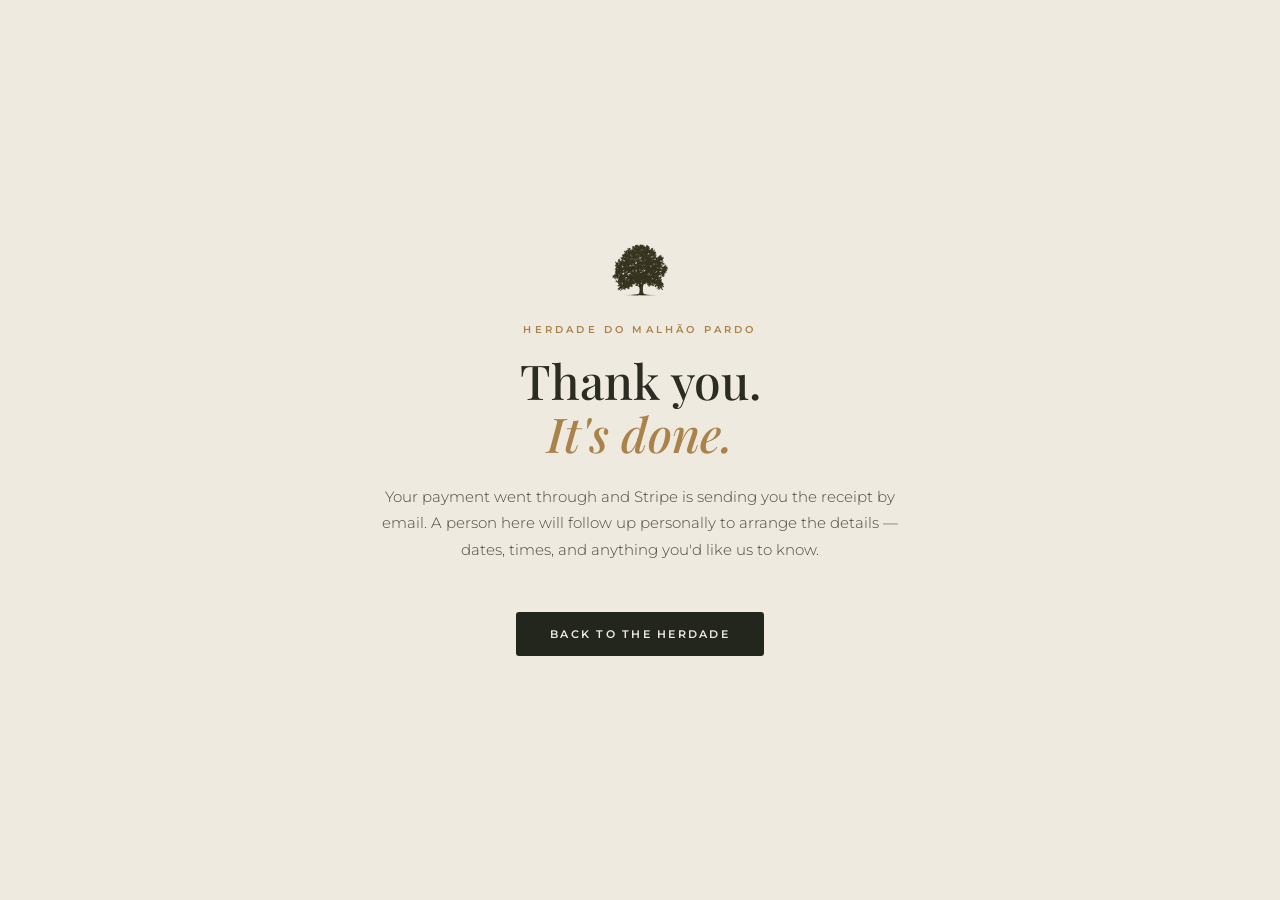
==== obrigado.html @ b8aa803a "Full Stripe gateway: Checkout worker (circuit + vouchers), webhook→D1, self-arming UI, success page " ====
<!doctype html>
<html lang="en">
<head>
<meta charset="utf-8">
<meta name="viewport" content="width=device-width,initial-scale=1">
<meta name="robots" content="noindex">
<title>Thank you — Herdade do Malhão Pardo</title>
<link rel="icon" type="image/png" sizes="32x32" href="img/favicon-32.png">
<link rel="preconnect" href="https://fonts.googleapis.com">
<link rel="preconnect" href="https://fonts.gstatic.com" crossorigin>
<link href="https://fonts.googleapis.com/css2?family=Playfair+Display:ital,wght@0,400;0,500;1,400&family=Montserrat:wght@300;400;600&display=swap" rel="stylesheet">
<style>
:root{--terra:#A9834A;--olive:#4E5637;--stone:#EFEAE0;--ink:#2B2C22;--night:#22261D;
  --disp:'Playfair Display',Georgia,serif;--sans:'Montserrat',system-ui,sans-serif}
*{box-sizing:border-box;margin:0;padding:0}
body{font-family:var(--sans);background:var(--stone);color:var(--ink);min-height:100svh;
  display:grid;place-items:center;padding:30px;text-align:center;font-weight:300}
.card{max-width:520px}
img{width:56px;margin:0 auto 22px;display:block}
.eyebrow{font-size:.62rem;font-weight:600;letter-spacing:.32em;text-transform:uppercase;color:var(--terra)}
h1{font-family:var(--disp);font-weight:500;font-size:clamp(2rem,6vw,3rem);line-height:1.1;margin:.35em 0 .5em}
h1 em{font-style:italic;color:var(--terra)}
p{line-height:1.75;color:#4C463F;font-size:.95rem}
.ref{margin-top:18px;font-size:.68rem;letter-spacing:.12em;color:#8A8478;word-break:break-all}
a.btn{display:inline-block;margin-top:30px;background:var(--night);color:var(--stone);
  font-weight:600;font-size:.7rem;letter-spacing:.2em;text-transform:uppercase;
  padding:15px 34px;border-radius:3px;text-decoration:none}
</style>
</head>
<body>
<div class="card">
  <img src="img/logo-mark.webp" alt="">
  <span class="eyebrow">Herdade do Malhão Pardo</span>
  <h1>Thank you.<br><em>It's done.</em></h1>
  <p>Your payment went through and Stripe is sending you the receipt by email.
  A person here will follow up personally to arrange the details — dates, times,
  and anything you'd like us to know.</p>
  <p class="ref" id="sid"></p>
  <a class="btn" href="index.html">Back to the herdade</a>
</div>
<script>
const sid=new URLSearchParams(location.search).get('sid');
if(sid) document.getElementById('sid').textContent='Reference: '+sid;
</script>
</body>
</html>
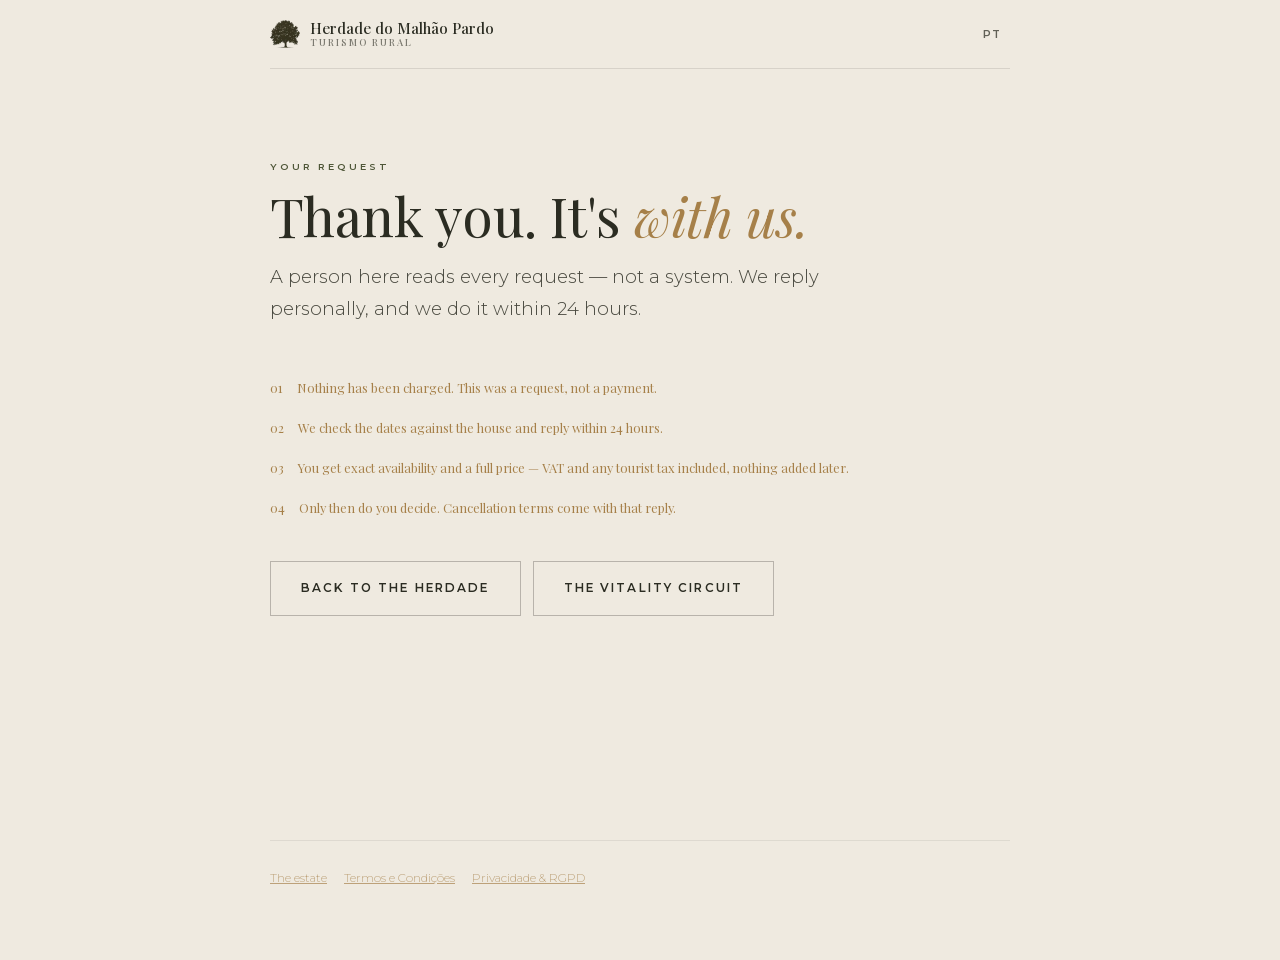
==== commit 6288e852: "Live on malhaopardo.pt: custom domain, estate engine, PT/EN, perf + a11y Domain - CNAME → malhaopard" ====
--- a/obrigado.html
+++ b/obrigado.html
@@ -1,46 +1,123 @@
-<!doctype html>
+<!DOCTYPE html>
+
 <html lang="en">
 <head>
-<meta charset="utf-8">
-<meta name="viewport" content="width=device-width,initial-scale=1">
-<meta name="robots" content="noindex">
+<meta charset="utf-8"/>
+<meta content="width=device-width,initial-scale=1" name="viewport"/>
 <title>Thank you — Herdade do Malhão Pardo</title>
-<link rel="icon" type="image/png" sizes="32x32" href="img/favicon-32.png">
-<link rel="preconnect" href="https://fonts.googleapis.com">
-<link rel="preconnect" href="https://fonts.gstatic.com" crossorigin>
-<link href="https://fonts.googleapis.com/css2?family=Playfair+Display:ital,wght@0,400;0,500;1,400&family=Montserrat:wght@300;400;600&display=swap" rel="stylesheet">
+<meta content="noindex,nofollow" name="robots"/>
+<link as="font" crossorigin="" href="fonts/PlayfairDisplay-400-lat.woff2" rel="preload" type="font/woff2"/>
+<link as="font" crossorigin="" href="fonts/Montserrat-400-lat.woff2" rel="preload" type="font/woff2"/>
+<link href="_lp.css" rel="stylesheet"/>
 <style>
-:root{--terra:#A9834A;--olive:#4E5637;--stone:#EFEAE0;--ink:#2B2C22;--night:#22261D;
-  --disp:'Playfair Display',Georgia,serif;--sans:'Montserrat',system-ui,sans-serif}
-*{box-sizing:border-box;margin:0;padding:0}
-body{font-family:var(--sans);background:var(--stone);color:var(--ink);min-height:100svh;
-  display:grid;place-items:center;padding:30px;text-align:center;font-weight:300}
-.card{max-width:520px}
-img{width:56px;margin:0 auto 22px;display:block}
-.eyebrow{font-size:.62rem;font-weight:600;letter-spacing:.32em;text-transform:uppercase;color:var(--terra)}
-h1{font-family:var(--disp);font-weight:500;font-size:clamp(2rem,6vw,3rem);line-height:1.1;margin:.35em 0 .5em}
-h1 em{font-style:italic;color:var(--terra)}
-p{line-height:1.75;color:#4C463F;font-size:.95rem}
-.ref{margin-top:18px;font-size:.68rem;letter-spacing:.12em;color:#8A8478;word-break:break-all}
-a.btn{display:inline-block;margin-top:30px;background:var(--night);color:var(--stone);
-  font-weight:600;font-size:.7rem;letter-spacing:.2em;text-transform:uppercase;
-  padding:15px 34px;border-radius:3px;text-decoration:none}
+  .mid{min-height:72vh;display:flex;flex-direction:column;justify-content:center;
+       padding:clamp(40px,8vw,90px) 0}
+  .next{list-style:none;margin-top:2em;display:flex;flex-direction:column;gap:1em;max-width:56ch}
+  .next li{display:grid;grid-template-columns:auto 1fr;gap:14px;align-items:start;font-size:.95rem}
+  .next span{font-family:var(--disp);font-size:.8rem;color:var(--terra);padding-top:.15em}
+  .ref{font-size:.74rem;opacity:.55;margin-top:2.2em;letter-spacing:.04em}
+  .more{margin-top:2.6em;display:flex;gap:12px;flex-wrap:wrap}
 </style>
 </head>
-<body>
-<div class="card">
-  <img src="img/logo-mark.webp" alt="">
-  <span class="eyebrow">Herdade do Malhão Pardo</span>
-  <h1>Thank you.<br><em>It's done.</em></h1>
-  <p>Your payment went through and Stripe is sending you the receipt by email.
-  A person here will follow up personally to arrange the details — dates, times,
-  and anything you'd like us to know.</p>
-  <p class="ref" id="sid"></p>
-  <a class="btn" href="index.html">Back to the herdade</a>
+<body><a class="skip" data-i="skip" href="#content">Skip to content</a>
+<main id="content"><div class="wrap">
+<div class="topbar">
+<a class="brand" href="index.html">
+<img alt="" decoding="async" height="32" src="img/logo-mark.webp" width="30"/>
+<b><span data-i="brand">Herdade do Malhão Pardo</span><small data-i="tr">Turismo Rural</small></b>
+</a>
+<button aria-label="Mudar para português" class="langb" data-langbtn="" type="button">PT</button>
 </div>
+<div class="mid">
+<span class="eyebrow" data-i="eyeEnq" id="eye">Your request</span>
+<h1 data-i="headEnq" id="head">Thank you. It's <em>with us.</em></h1>
+<p class="sub" data-i="subEnq" id="sub">A person here reads every request — not a system.
+    We reply personally, and we do it within 24 hours.</p>
+<ul class="next" id="next">
+<li><span>01</span><span data-i="n1">Nothing has been charged. This was a request, not a payment.</span></li>
+<li><span>02</span><span data-i="n2">We check the dates against the house and reply within 24 hours.</span></li>
+<li><span>03</span><span data-i="n3">You get exact availability and a full price — VAT and any tourist tax included, nothing added later.</span></li>
+<li><span>04</span><span data-i="n4">Only then do you decide. Cancellation terms come with that reply.</span></li>
+</ul>
+<div class="more">
+<a class="btn ghost" data-i="back" href="index.html">Back to the herdade</a>
+<a class="btn ghost" data-i="seeCircuit" href="circuit.html">The Vitality Circuit</a>
+</div>
+<p class="ref" id="sid"></p>
+</div>
+<footer>
+<a data-i="fEstate" href="index.html">The estate</a>
+<a data-i="fTerms" href="termos.html">Termos e Condições</a>
+<a data-i="fPriv" href="privacidade.html">Privacidade &amp; RGPD</a>
+</footer>
+</div></main>
 <script>
-const sid=new URLSearchParams(location.search).get('sid');
-if(sid) document.getElementById('sid').textContent='Reference: '+sid;
+const I18N_PT={
+ skip:"Saltar para o conteúdo",
+ brand:"Herdade do Malhão Pardo", tr:"Turismo Rural",
+ eyeEnq:"O seu pedido", eyePay:"A sua compra", eyeList:"A lista",
+ headEnq:"Obrigado. Está <em>connosco.</em>",
+ headPay:"Obrigado. Está <em>tratado.</em>",
+ headList:"Ficou <em>na lista.</em>",
+ subEnq:"Há uma pessoa aqui que lê todos os pedidos — não é um sistema. Respondemos pessoalmente, e fazemo-lo em 24 horas.",
+ subPay:"O pagamento foi concluído e a Stripe está a enviar-lhe o recibo por e-mail. Uma pessoa daqui entra em contacto para combinar os pormenores.",
+ subList:"Escrevemos quando abrirem datas — e nada antes disso.",
+ n1:"Nada foi cobrado. Isto foi um pedido, não um pagamento.",
+ n2:"Confirmamos as datas com a casa e respondemos em 24 horas.",
+ n3:"Recebe disponibilidade exata e um preço completo — IVA e eventual taxa turística incluídos, sem nada acrescentado depois.",
+ n4:"Só então decide. As condições de cancelamento seguem nessa resposta.",
+ p1:"O recibo chega por e-mail, enviado pela Stripe.",
+ p2:"Uma pessoa daqui escreve-lhe para combinar data, hora e qualquer pormenor.",
+ p3:"Guarde a referência abaixo — é o que precisamos para encontrar a sua compra.",
+ p4:"Qualquer dúvida, responda simplesmente a esse e-mail.",
+ back:"Voltar à herdade", seeCircuit:"O Vitality Circuit",
+ fEstate:"A herdade", fTerms:"Termos e Condições", fPriv:"Privacidade & RGPD"
+};
+(function(){
+  /* One page, three arrivals: a booking request, a completed Stripe payment
+     (Stripe returns here with ?sid=), or a waitlist sign-up. */
+  const qs = new URLSearchParams(location.search);
+  const sid = qs.get('sid');
+  const kind = sid ? 'Pay' : (qs.get('type') === 'list' ? 'List' : 'Enq');
+
+  document.getElementById('eye').dataset.i  = 'eye'  + kind;
+  document.getElementById('head').dataset.i = 'head' + kind;
+  document.getElementById('sub').dataset.i  = 'sub'  + kind;
+
+  if (kind === 'Pay') {
+    const EN = ["The receipt arrives by email, sent by Stripe.",
+                "A person here will write to arrange the date, the time and any detail.",
+                "Keep the reference below — it is what we need to find your purchase.",
+                "Any question at all, simply reply to that email."];
+    document.querySelectorAll('#next li').forEach((li,i)=>{
+      const t = li.querySelector('[data-i]');
+      t.dataset.i = 'p' + (i+1); t.textContent = EN[i];
+    });
+  } else if (kind === 'List') {
+    document.getElementById('next').remove();
+  }
+  if (sid) document.getElementById('sid').textContent = 'Reference: ' + sid;
+
+  const EN = Object.create(null);
+  const all = () => document.querySelectorAll('[data-i]');
+  all().forEach(el => { if (!(el.dataset.i in EN)) EN[el.dataset.i] = el.innerHTML; });
+  function apply(lang){
+    const D = lang === 'pt' ? I18N_PT : EN;
+    all().forEach(el => { if (D[el.dataset.i] != null) el.innerHTML = D[el.dataset.i]; });
+    document.documentElement.lang = lang; window.__lang = lang;
+    document.querySelectorAll('[data-langbtn]').forEach(b=>{
+      b.textContent = lang === 'pt' ? 'EN' : 'PT';
+      b.setAttribute('aria-label', lang === 'pt' ? 'Switch to English' : 'Mudar para português'); });
+    if (window.__fill && window.__content) window.__fill(window.__content);
+    try { localStorage.setItem('mp-lang', lang); } catch(_) {}
+  }
+  let saved=null; try{ saved=localStorage.getItem('mp-lang'); }catch(_){}
+  window.__setLang = apply;
+  apply(saved || ((navigator.language||'').toLowerCase().startsWith('pt') ? 'pt' : 'en'));
+  document.addEventListener('click', e => { const b = e.target.closest('[data-langbtn]');
+    if (!b) return; e.preventDefault(); apply(window.__lang === 'pt' ? 'en' : 'pt'); });
+})();
 </script>
+<script src="js/estate.js" defer></script>
 </body>
 </html>
--- a/_lp.css
+++ b/_lp.css
@@ -0,0 +1,204 @@
+/* Self-hosted 2026-09-02: the type no longer travels to Google.
+   Removes two external hosts from the critical path and one recipient of every
+   visitor's IP from the privacy policy. unicode-range means a browser fetches only
+   the subset it actually needs — latin for PT and EN. */
+@font-face {
+  font-family: 'Montserrat';
+  font-style: normal;
+  font-weight: 300;
+  font-display: swap;
+  src: url(fonts/Montserrat-300-ext.woff2) format('woff2');
+  unicode-range: U+0100-02BA, U+02BD-02C5, U+02C7-02CC, U+02CE-02D7, U+02DD-02FF, U+0304, U+0308, U+0329, U+1D00-1DBF, U+1E00-1E9F, U+1EF2-1EFF, U+2020, U+20A0-20AB, U+20AD-20C0, U+2113, U+2C60-2C7F, U+A720-A7FF;
+}
+@font-face {
+  font-family: 'Montserrat';
+  font-style: normal;
+  font-weight: 300;
+  font-display: swap;
+  src: url(fonts/Montserrat-300-lat.woff2) format('woff2');
+  unicode-range: U+0000-00FF, U+0131, U+0152-0153, U+02BB-02BC, U+02C6, U+02DA, U+02DC, U+0304, U+0308, U+0329, U+2000-206F, U+20AC, U+2122, U+2191, U+2193, U+2212, U+2215, U+FEFF, U+FFFD;
+}
+@font-face {
+  font-family: 'Montserrat';
+  font-style: normal;
+  font-weight: 400;
+  font-display: swap;
+  src: url(fonts/Montserrat-400-ext.woff2) format('woff2');
+  unicode-range: U+0100-02BA, U+02BD-02C5, U+02C7-02CC, U+02CE-02D7, U+02DD-02FF, U+0304, U+0308, U+0329, U+1D00-1DBF, U+1E00-1E9F, U+1EF2-1EFF, U+2020, U+20A0-20AB, U+20AD-20C0, U+2113, U+2C60-2C7F, U+A720-A7FF;
+}
+@font-face {
+  font-family: 'Montserrat';
+  font-style: normal;
+  font-weight: 400;
+  font-display: swap;
+  src: url(fonts/Montserrat-400-lat.woff2) format('woff2');
+  unicode-range: U+0000-00FF, U+0131, U+0152-0153, U+02BB-02BC, U+02C6, U+02DA, U+02DC, U+0304, U+0308, U+0329, U+2000-206F, U+20AC, U+2122, U+2191, U+2193, U+2212, U+2215, U+FEFF, U+FFFD;
+}
+@font-face {
+  font-family: 'Montserrat';
+  font-style: normal;
+  font-weight: 500;
+  font-display: swap;
+  src: url(fonts/Montserrat-500-ext.woff2) format('woff2');
+  unicode-range: U+0100-02BA, U+02BD-02C5, U+02C7-02CC, U+02CE-02D7, U+02DD-02FF, U+0304, U+0308, U+0329, U+1D00-1DBF, U+1E00-1E9F, U+1EF2-1EFF, U+2020, U+20A0-20AB, U+20AD-20C0, U+2113, U+2C60-2C7F, U+A720-A7FF;
+}
+@font-face {
+  font-family: 'Montserrat';
+  font-style: normal;
+  font-weight: 500;
+  font-display: swap;
+  src: url(fonts/Montserrat-500-lat.woff2) format('woff2');
+  unicode-range: U+0000-00FF, U+0131, U+0152-0153, U+02BB-02BC, U+02C6, U+02DA, U+02DC, U+0304, U+0308, U+0329, U+2000-206F, U+20AC, U+2122, U+2191, U+2193, U+2212, U+2215, U+FEFF, U+FFFD;
+}
+@font-face {
+  font-family: 'Montserrat';
+  font-style: normal;
+  font-weight: 600;
+  font-display: swap;
+  src: url(fonts/Montserrat-600-ext.woff2) format('woff2');
+  unicode-range: U+0100-02BA, U+02BD-02C5, U+02C7-02CC, U+02CE-02D7, U+02DD-02FF, U+0304, U+0308, U+0329, U+1D00-1DBF, U+1E00-1E9F, U+1EF2-1EFF, U+2020, U+20A0-20AB, U+20AD-20C0, U+2113, U+2C60-2C7F, U+A720-A7FF;
+}
+@font-face {
+  font-family: 'Montserrat';
+  font-style: normal;
+  font-weight: 600;
+  font-display: swap;
+  src: url(fonts/Montserrat-600-lat.woff2) format('woff2');
+  unicode-range: U+0000-00FF, U+0131, U+0152-0153, U+02BB-02BC, U+02C6, U+02DA, U+02DC, U+0304, U+0308, U+0329, U+2000-206F, U+20AC, U+2122, U+2191, U+2193, U+2212, U+2215, U+FEFF, U+FFFD;
+}
+@font-face {
+  font-family: 'Playfair Display';
+  font-style: italic;
+  font-weight: 400;
+  font-display: swap;
+  src: url(fonts/PlayfairDisplay-400i-ext.woff2) format('woff2');
+  unicode-range: U+0100-02BA, U+02BD-02C5, U+02C7-02CC, U+02CE-02D7, U+02DD-02FF, U+0304, U+0308, U+0329, U+1D00-1DBF, U+1E00-1E9F, U+1EF2-1EFF, U+2020, U+20A0-20AB, U+20AD-20C0, U+2113, U+2C60-2C7F, U+A720-A7FF;
+}
+@font-face {
+  font-family: 'Playfair Display';
+  font-style: italic;
+  font-weight: 400;
+  font-display: swap;
+  src: url(fonts/PlayfairDisplay-400i-lat.woff2) format('woff2');
+  unicode-range: U+0000-00FF, U+0131, U+0152-0153, U+02BB-02BC, U+02C6, U+02DA, U+02DC, U+0304, U+0308, U+0329, U+2000-206F, U+20AC, U+2122, U+2191, U+2193, U+2212, U+2215, U+FEFF, U+FFFD;
+}
+@font-face {
+  font-family: 'Playfair Display';
+  font-style: italic;
+  font-weight: 500;
+  font-display: swap;
+  src: url(fonts/PlayfairDisplay-500i-ext.woff2) format('woff2');
+  unicode-range: U+0100-02BA, U+02BD-02C5, U+02C7-02CC, U+02CE-02D7, U+02DD-02FF, U+0304, U+0308, U+0329, U+1D00-1DBF, U+1E00-1E9F, U+1EF2-1EFF, U+2020, U+20A0-20AB, U+20AD-20C0, U+2113, U+2C60-2C7F, U+A720-A7FF;
+}
+@font-face {
+  font-family: 'Playfair Display';
+  font-style: italic;
+  font-weight: 500;
+  font-display: swap;
+  src: url(fonts/PlayfairDisplay-500i-lat.woff2) format('woff2');
+  unicode-range: U+0000-00FF, U+0131, U+0152-0153, U+02BB-02BC, U+02C6, U+02DA, U+02DC, U+0304, U+0308, U+0329, U+2000-206F, U+20AC, U+2122, U+2191, U+2193, U+2212, U+2215, U+FEFF, U+FFFD;
+}
+@font-face {
+  font-family: 'Playfair Display';
+  font-style: normal;
+  font-weight: 400;
+  font-display: swap;
+  src: url(fonts/PlayfairDisplay-400-ext.woff2) format('woff2');
+  unicode-range: U+0100-02BA, U+02BD-02C5, U+02C7-02CC, U+02CE-02D7, U+02DD-02FF, U+0304, U+0308, U+0329, U+1D00-1DBF, U+1E00-1E9F, U+1EF2-1EFF, U+2020, U+20A0-20AB, U+20AD-20C0, U+2113, U+2C60-2C7F, U+A720-A7FF;
+}
+@font-face {
+  font-family: 'Playfair Display';
+  font-style: normal;
+  font-weight: 400;
+  font-display: swap;
+  src: url(fonts/PlayfairDisplay-400-lat.woff2) format('woff2');
+  unicode-range: U+0000-00FF, U+0131, U+0152-0153, U+02BB-02BC, U+02C6, U+02DA, U+02DC, U+0304, U+0308, U+0329, U+2000-206F, U+20AC, U+2122, U+2191, U+2193, U+2212, U+2215, U+FEFF, U+FFFD;
+}
+@font-face {
+  font-family: 'Playfair Display';
+  font-style: normal;
+  font-weight: 500;
+  font-display: swap;
+  src: url(fonts/PlayfairDisplay-500-ext.woff2) format('woff2');
+  unicode-range: U+0100-02BA, U+02BD-02C5, U+02C7-02CC, U+02CE-02D7, U+02DD-02FF, U+0304, U+0308, U+0329, U+1D00-1DBF, U+1E00-1E9F, U+1EF2-1EFF, U+2020, U+20A0-20AB, U+20AD-20C0, U+2113, U+2C60-2C7F, U+A720-A7FF;
+}
+@font-face {
+  font-family: 'Playfair Display';
+  font-style: normal;
+  font-weight: 500;
+  font-display: swap;
+  src: url(fonts/PlayfairDisplay-500-lat.woff2) format('woff2');
+  unicode-range: U+0000-00FF, U+0131, U+0152-0153, U+02BB-02BC, U+02C6, U+02DA, U+02DC, U+0304, U+0308, U+0329, U+2000-206F, U+20AC, U+2122, U+2191, U+2193, U+2212, U+2215, U+FEFF, U+FFFD;
+}
+@font-face {
+  font-family: 'Montserrat';
+  font-style: normal;
+  font-weight: 700;
+  font-display: swap;
+  src: url(fonts/Montserrat-700-lat.woff2) format('woff2');
+  unicode-range: U+0000-00FF, U+0131, U+0152-0153, U+02BB-02BC, U+02C6, U+02DA, U+02DC, U+0304, U+0308, U+0329, U+2000-206F, U+20AC, U+2122, U+2191, U+2193, U+2212, U+2215, U+FEFF, U+FFFD;
+}
+@font-face {
+  font-family: 'Montserrat';
+  font-style: normal;
+  font-weight: 700;
+  font-display: swap;
+  src: url(fonts/Montserrat-700-ext.woff2) format('woff2');
+  unicode-range: U+0100-02BA, U+02BD-02C5, U+02C7-02CC, U+02CE-02D7, U+02DD-02FF, U+0304, U+0308, U+0329, U+1D00-1DBF, U+1E00-1E9F, U+1EF2-1EFF, U+2020, U+20A0-20AB, U+20AD-20C0, U+2113, U+2C60-2C7F, U+A720-A7FF;
+}
+
+:root{--terra:#A68049;--terra-text:#826539;--olive:#4E5637;--stone:#EFEAE0;--ink:#2B2C22;--paper:#F5F0E4;
+  --disp:'Playfair Display',Georgia,serif;--sans:'Montserrat',system-ui,sans-serif}
+*{box-sizing:border-box;margin:0;padding:0}
+body{font-family:var(--sans);background:var(--stone);color:var(--ink);font-size:16px;
+  line-height:1.75;font-weight:300;-webkit-font-smoothing:antialiased}
+.wrap{max-width:820px;margin:0 auto;padding:0 clamp(22px,5vw,40px)}
+a{color:var(--terra)}
+.topbar{display:flex;justify-content:space-between;align-items:center;gap:16px;
+  padding:20px 0;border-bottom:1px solid rgba(42,38,34,.12)}
+.brand{display:flex;align-items:center;gap:10px;text-decoration:none;color:var(--ink)}
+.brand img{width:30px;height:auto}
+.brand b{font-family:var(--disp);font-weight:500;font-size:.94rem;line-height:1.15}
+.brand small{display:block;font-size:.6rem;letter-spacing:.22em;text-transform:uppercase;opacity:.6}
+.langb{background:none;border:0;font-family:var(--sans);font-size:.68rem;font-weight:600;
+  letter-spacing:.16em;color:inherit;opacity:.72;cursor:pointer;padding:6px 8px;
+  border-bottom:1px solid transparent}
+.langb:hover,.langb:focus-visible{opacity:1;border-bottom-color:currentColor}
+.hero{padding:clamp(44px,8vw,86px) 0 clamp(28px,4vw,44px)}
+.eyebrow{font-size:.6rem;font-weight:600;letter-spacing:.3em;text-transform:uppercase;
+  color:var(--olive);display:block;margin-bottom:1.1em}
+h1{font-family:var(--disp);font-weight:400;font-size:clamp(2.2rem,6vw,3.4rem);line-height:1.06;
+  letter-spacing:-.01em;margin-bottom:.3em;text-wrap:balance}
+h1 em{font-style:italic;color:var(--terra)}
+.sub{font-size:clamp(1rem,2vw,1.14rem);max-width:52ch;opacity:.85}
+h2{font-family:var(--disp);font-weight:500;font-size:1.3rem;margin:2.6em 0 .6em}
+p{margin-bottom:1em}
+.card{background:var(--paper);border:1px solid rgba(42,38,34,.1);padding:clamp(22px,4vw,32px);
+  margin-top:2em}
+.amts{display:flex;flex-wrap:wrap;gap:10px;margin-top:1.4em}
+.amt{font-family:var(--disp);font-size:1.3rem;background:none;border:1px solid rgba(42,38,34,.22);
+  color:var(--ink);padding:14px 22px;cursor:pointer;transition:.18s;min-width:96px}
+.amt:hover,.amt:focus-visible{background:var(--olive);color:var(--stone);border-color:var(--olive)}
+.btn{display:inline-block;background:var(--ink);color:var(--stone);border:0;font-family:var(--sans);
+  font-size:.74rem;font-weight:600;letter-spacing:.18em;text-transform:uppercase;
+  padding:16px 30px;cursor:pointer;text-decoration:none}
+.btn:hover{background:var(--olive)}
+.btn.ghost{background:none;color:var(--ink);border:1px solid rgba(42,38,34,.28)}
+.steps{display:grid;grid-template-columns:repeat(auto-fit,minmax(148px,1fr));gap:1px;
+  background:rgba(42,38,34,.12);border:1px solid rgba(42,38,34,.12);margin-top:1.6em}
+.steps>div{background:var(--stone);padding:18px 20px}
+.steps b{font-family:var(--disp);font-weight:500;font-size:1.02rem;display:block;margin-bottom:.3em}
+.steps span{font-size:.84rem;opacity:.75;line-height:1.5}
+.facts{list-style:none;margin-top:1.2em;display:flex;flex-direction:column;gap:.55em}
+.facts li{font-size:.92rem;padding-left:1.1em;position:relative}
+.facts li:before{content:'—';position:absolute;left:0;opacity:.45}
+.note{font-size:.8rem;opacity:.62;margin-top:1.4em}
+.soon{background:rgba(169,131,74,.12);border:1px solid rgba(169,131,74,.35);padding:16px 20px;
+  margin-top:1.6em;font-size:.9rem}
+footer{margin-top:clamp(56px,8vw,96px);padding:26px 0 70px;
+  border-top:1px solid rgba(42,38,34,.12);font-size:.74rem;opacity:.68;line-height:1.9}
+footer a{margin-right:14px;display:inline-block}
+
+.skip{position:absolute;left:-9999px;top:0;z-index:200;background:var(--ink);color:var(--stone);
+  padding:12px 20px;font-size:.74rem;letter-spacing:.16em;text-transform:uppercase;text-decoration:none}
+.skip:focus{left:0}
